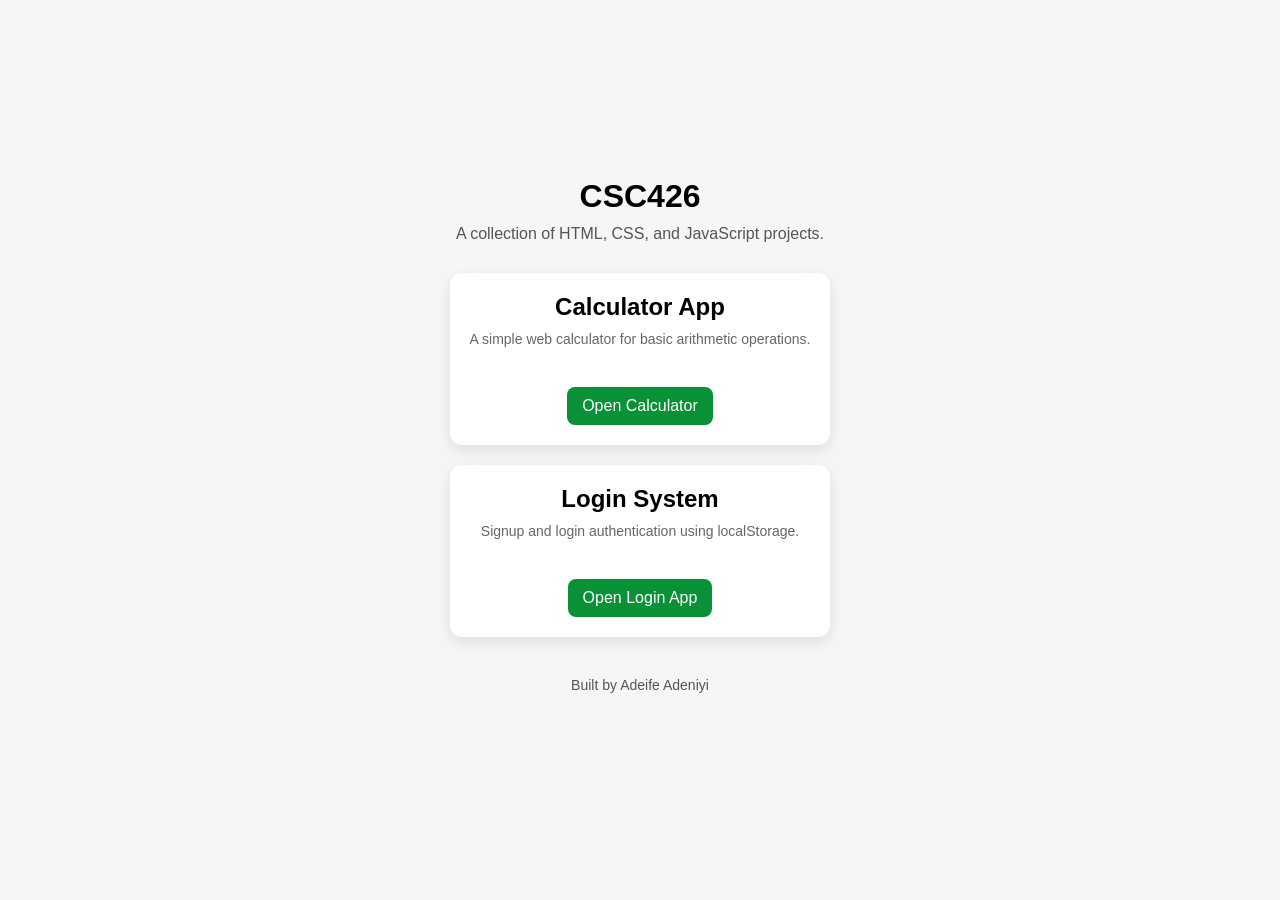
==== index.html @ a7c3569b "updated by adding a landing page" ====
<!DOCTYPE html>
<html lang="en">
<head>
  <meta charset="UTF-8">
  <meta name="viewport" content="width=device-width, initial-scale=1.0">
  <title>CSC426 Projects</title>
  <link rel="stylesheet" href="style.css">
</head>

<body>

  <div class="container">

    <h1>CSC426</h1>
    <p>A collection of HTML, CSS, and JavaScript projects.</p>

    <div class="cards">

      <div class="card">
        <h2>Calculator App</h2>
        <p>A simple web calculator for basic arithmetic operations.</p>
        <a href="./CALCULATOR/Index.html">Open Calculator</a>
      </div>

      <div class="card">
        <h2>Login System</h2>
        <p>Signup and login authentication using localStorage.</p>
        <a href="./LOG-IN/index.html">Open Login App</a>
      </div>

    </div>

    <footer>
      <p>Built by Adeife Adeniyi</p>
    </footer>

  </div>

</body>
</html>
---- style.css ----
*{
  margin:0;
  padding:0;
  box-sizing:border-box;
  font-family:Arial, sans-serif;
}

body{
  background:#f4f6f8;
  display:flex;
  justify-content:center;
  align-items:center;
  min-height:100vh;
  padding:20px;
}

.container{
  text-align:center;
  max-width:900px;
}

h1{
  margin-bottom:10px;
}

p{
  margin-bottom:30px;
  color:#555;
}

.cards{
  display:grid;
  grid-template-columns:repeat(auto-fit, minmax(250px, 1fr));
  gap:20px;
}

.card{
  background:white;
  padding:20px;
  border-radius:12px;
  box-shadow:0 5px 15px rgba(0,0,0,0.1);
  transition:0.3s;
}

.card:hover{
  transform:translateY(-5px);
}

.card h2{
  margin-bottom:10px;
}

.card p{
  font-size:14px;
  color:#666;
}

.card a{
  display:inline-block;
  margin-top:10px;
  padding:10px 15px;
  background:#099137;
  color:white;
  text-decoration:none;
  border-radius:8px;
}

footer{
  margin-top:40px;
  font-size:14px;
  color:#777;
}
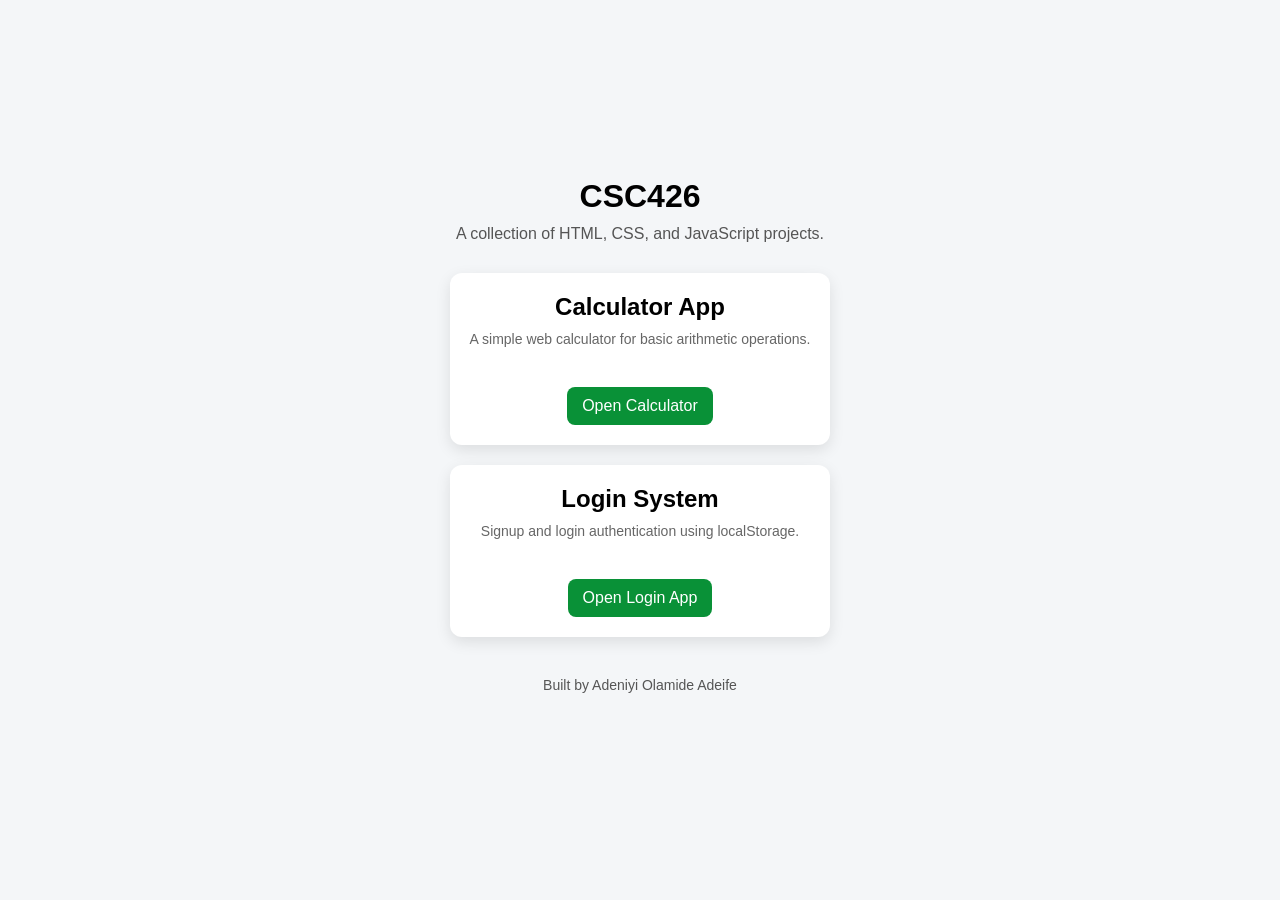
==== commit 94090946: "modified Index.html" ====
--- a/index.html
+++ b/index.html
@@ -31,7 +31,7 @@
     </div>
 
     <footer>
-      <p>Built by Adeife Adeniyi</p>
+      <p>Built by Adeniyi Olamide Adeife</p>
     </footer>
 
   </div>
